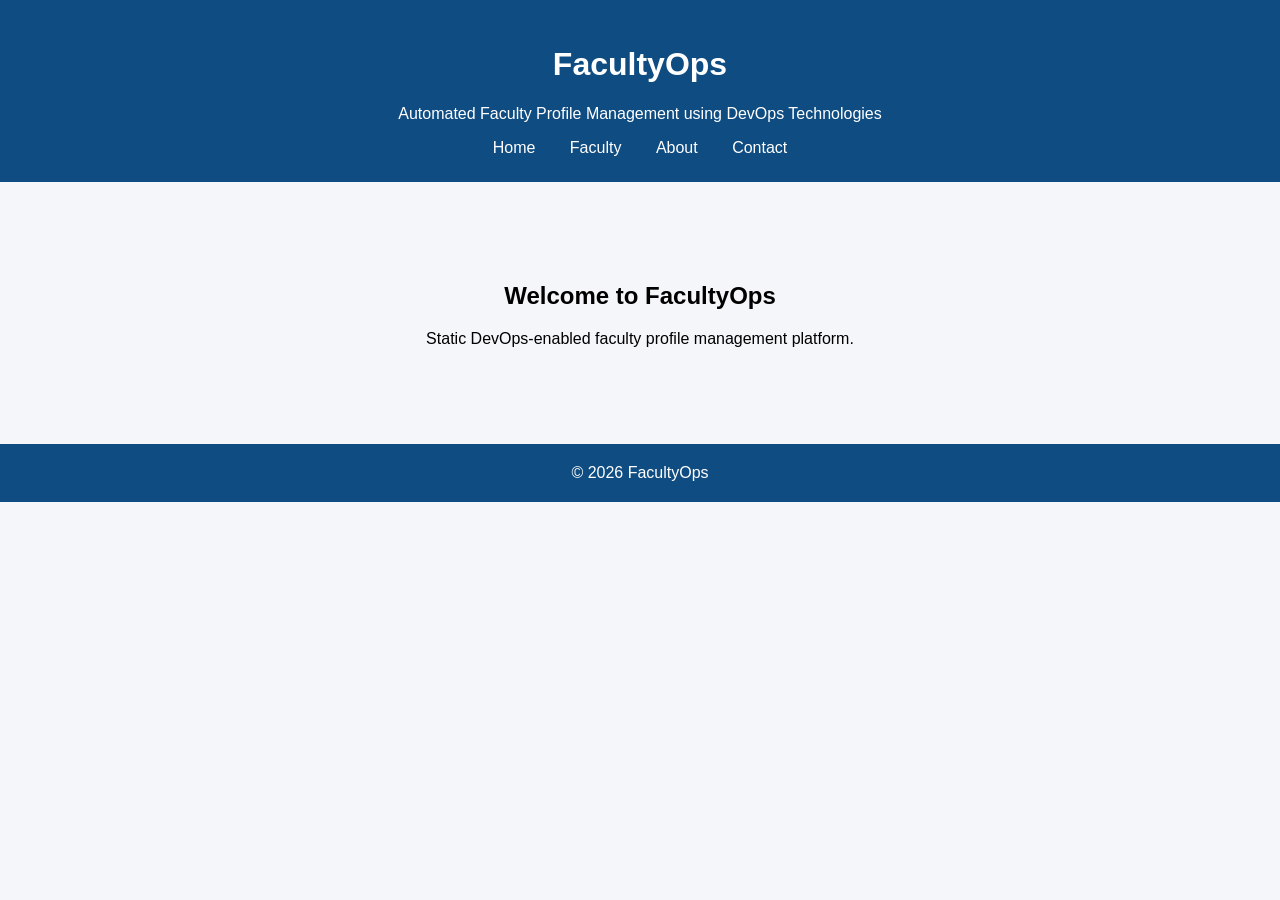
==== index.html @ 80db55aa "Initial FacultyOps Project" ====
<!DOCTYPE html><html><head><title>FacultyOps</title><link rel="stylesheet" href="css/style.css"></head><body><header><h1>FacultyOps</h1><p>Automated Faculty Profile Management using DevOps Technologies</p><nav><a href="index.html">Home</a> <a href="faculty.html">Faculty</a> <a href="about.html">About</a> <a href="contact.html">Contact</a></nav></header><section class="hero"><h2>Welcome to FacultyOps</h2><p>Static DevOps-enabled faculty profile management platform.</p></section><footer>© 2026 FacultyOps</footer></body></html>
---- css/style.css ----
body{margin:0;font-family:Arial;background:#f4f6f9}header{background:#0f4c81;color:#fff;text-align:center;padding:25px}nav a{color:#fff;text-decoration:none;margin:15px}.hero{text-align:center;padding:80px}.card{background:#fff;width:300px;margin:20px;padding:20px;display:inline-block;border-radius:10px;box-shadow:0 5px 10px rgba(0,0,0,.1)}footer{background:#0f4c81;color:#fff;text-align:center;padding:20px}
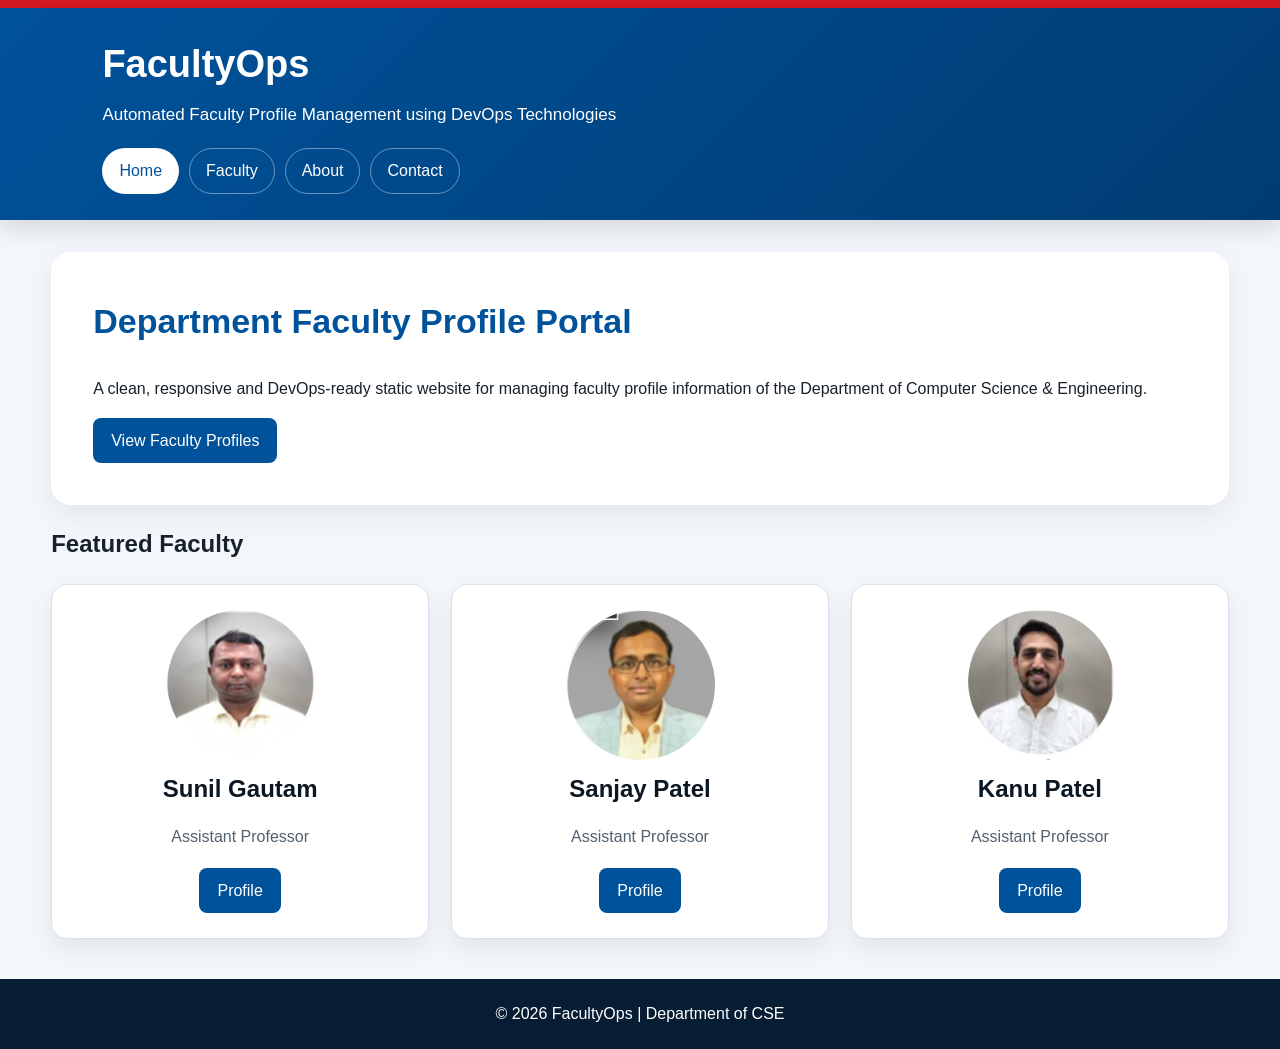
==== commit a178288b: "Initial FacultyOps Project" ====
--- a/index.html
+++ b/index.html
@@ -1 +1 @@
-<!DOCTYPE html><html><head><title>FacultyOps</title><link rel="stylesheet" href="css/style.css"></head><body><header><h1>FacultyOps</h1><p>Automated Faculty Profile Management using DevOps Technologies</p><nav><a href="index.html">Home</a> <a href="faculty.html">Faculty</a> <a href="about.html">About</a> <a href="contact.html">Contact</a></nav></header><section class="hero"><h2>Welcome to FacultyOps</h2><p>Static DevOps-enabled faculty profile management platform.</p></section><footer>© 2026 FacultyOps</footer></body></html>+<!DOCTYPE html><html lang="en"><head><meta charset="UTF-8"><meta name="viewport" content="width=device-width, initial-scale=1.0"><title>FacultyOps</title><link rel="stylesheet" href="css/style.css"></head><body><div class="topbar"></div><header><h1>FacultyOps</h1><p>Automated Faculty Profile Management using DevOps Technologies</p><nav><a class="active" href="index.html">Home</a><a href="faculty.html">Faculty</a><a href="about.html">About</a><a href="contact.html">Contact</a></nav></header><main class="container"><section class="hero"><h2>Department Faculty Profile Portal</h2><p>A clean, responsive and DevOps-ready static website for managing faculty profile information of the Department of Computer Science & Engineering.</p><a class="btn" href="faculty.html">View Faculty Profiles</a></section><h2>Featured Faculty</h2><div class="grid" id="facultyCards"></div></main><footer>© 2026 FacultyOps | Department of CSE</footer><script src="data.js"></script><script>facultyCards.innerHTML=faculty.map(f=>`<div class="card"><img src="${f.img}" alt="${f.name}"><h3>${f.name}</h3><p class="tag">${f.designation}</p><div class="actions"><a class="btn" href="faculty.html#${f.name.toLowerCase().split(' ')[0]}">Profile</a></div></div>`).join('')</script></body></html>
--- a/css/style.css
+++ b/css/style.css
@@ -1 +1 @@
-body{margin:0;font-family:Arial;background:#f4f6f9}header{background:#0f4c81;color:#fff;text-align:center;padding:25px}nav a{color:#fff;text-decoration:none;margin:15px}.hero{text-align:center;padding:80px}.card{background:#fff;width:300px;margin:20px;padding:20px;display:inline-block;border-radius:10px;box-shadow:0 5px 10px rgba(0,0,0,.1)}footer{background:#0f4c81;color:#fff;text-align:center;padding:20px}+:root{--blue:#00529b;--dark:#09233f;--line:#d9e2ec;--light:#f5f8fb;--accent:#d71920}*{box-sizing:border-box}body{margin:0;font-family:Arial,Helvetica,sans-serif;color:#17212b;background:#f3f6fa;line-height:1.6}.topbar{height:8px;background:var(--accent)}header{background:linear-gradient(135deg,var(--blue),#003c72);color:#fff;padding:26px 8%;box-shadow:0 8px 24px #0002}header h1{margin:0;font-size:38px}header p{margin:6px 0 20px;font-size:17px}nav{display:flex;gap:10px;flex-wrap:wrap}nav a{color:#fff;text-decoration:none;border:1px solid #ffffff66;padding:9px 16px;border-radius:24px}nav a:hover,nav a.active{background:#fff;color:var(--blue)}.container{width:min(1180px,92%);margin:32px auto}.hero{background:#fff;padding:42px;border-radius:20px;box-shadow:0 10px 28px #0001}.hero h2{color:var(--blue);font-size:34px;margin-top:0}.grid{display:grid;grid-template-columns:repeat(3,1fr);gap:22px}.card,.panel{background:#fff;border:1px solid var(--line);border-radius:16px;box-shadow:0 10px 24px #00000012;overflow:hidden}.card img{width:150px;height:150px;border-radius:50%;object-fit:cover;display:block;margin:25px auto 10px}.card h3{text-align:center;font-size:24px;margin:0;color:#0b1722}.tag{text-align:center;color:#52616f;margin-bottom:18px}.btn{display:inline-block;background:var(--blue);color:white;text-decoration:none;padding:10px 18px;border-radius:8px}.card .actions{text-align:center;padding:0 20px 25px}.profile{display:grid;grid-template-columns:280px 1fr;gap:25px;margin-bottom:35px}.side{background:#fff;border:1px solid var(--line);border-radius:14px;height:max-content;overflow:hidden}.side img{width:160px;height:160px;border-radius:50%;object-fit:cover;display:block;margin:22px auto 8px}.side h2{text-align:center;margin:0 0 16px}.menu div{padding:14px 24px;border-top:1px solid var(--line)}.menu div:first-child{background:var(--blue);color:#fff;font-weight:bold}.facts{display:grid;grid-template-columns:repeat(3,1fr);gap:18px;margin-bottom:18px}.fact h3,.section-title{margin:0;background:var(--light);border-bottom:1px solid var(--blue);padding:12px;color:var(--blue);text-align:center}.fact p,.panel p,.panel ul{padding:18px;margin:0}.about-text{font-size:17px}.contact-grid{display:grid;grid-template-columns:repeat(3,1fr);gap:18px}footer{text-align:center;padding:22px;background:#071d33;color:#fff;margin-top:40px}@media(max-width:850px){.grid,.facts,.contact-grid{grid-template-columns:1fr}.profile{grid-template-columns:1fr}header{padding:22px 5%}.hero{padding:26px}}
